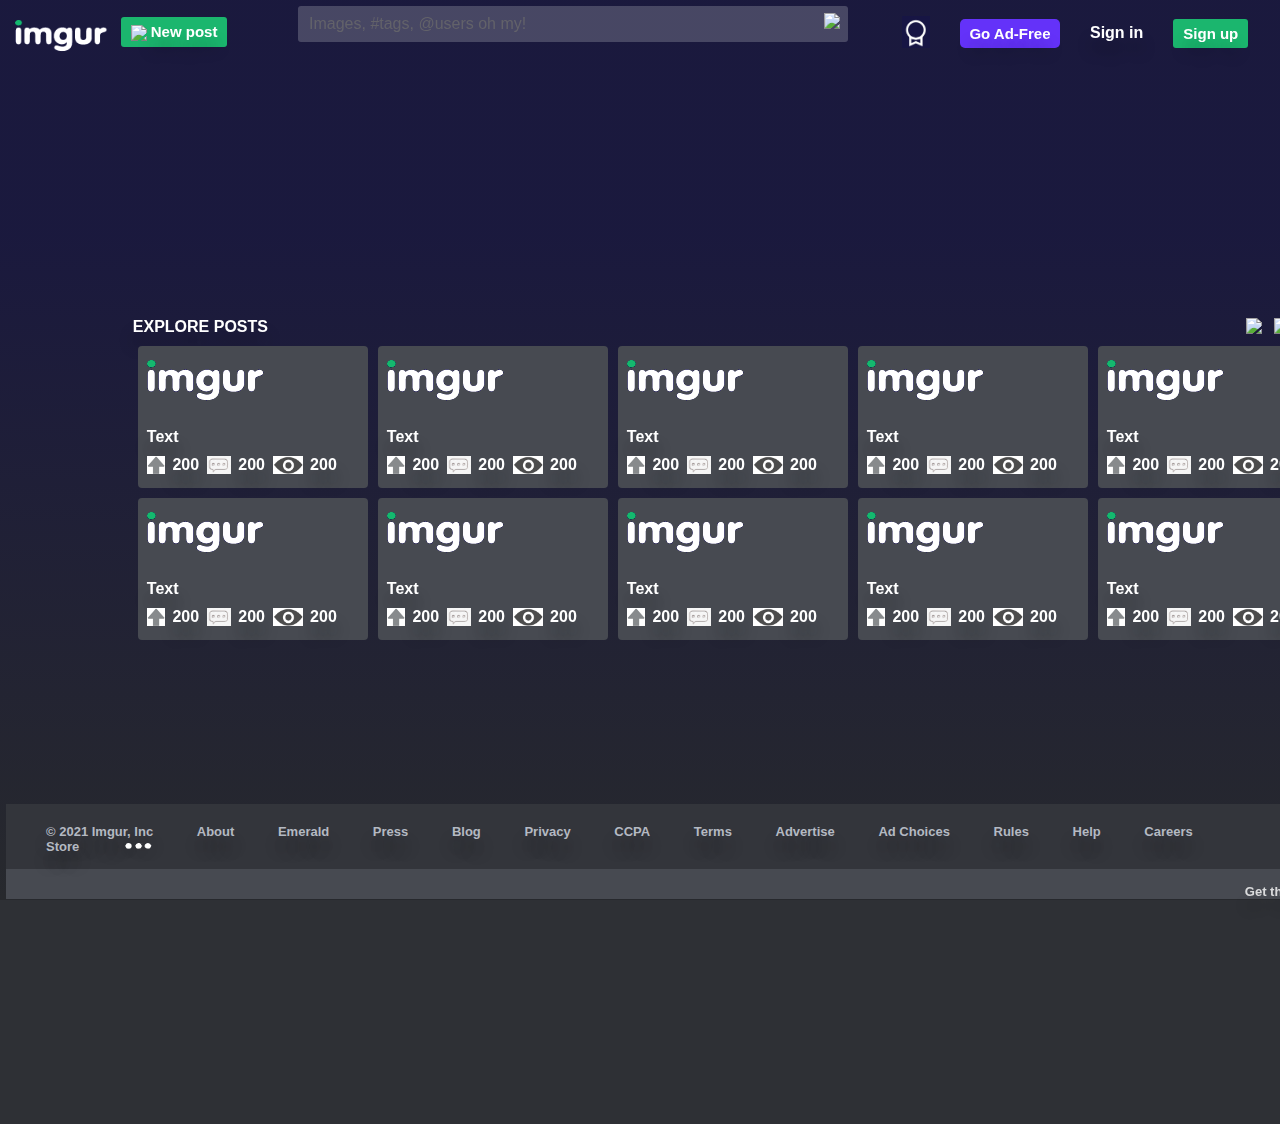
==== posts.html @ 9c5bc67f "." ====
<!DOCTYPE html>
<html lang="en">

<head>
    <meta charset="UTF-8">
    <meta http-equiv="X-UA-Compatible" content="IE=edge">
    <meta name="viewport" content="width=device-width, initial-scale=1.0">
    <link rel="stylesheet" href="styles.css">
    <link rel="icon" href="favicon-32x32.png" type="image/x-icon">
    <title>Text - GIF - Imgur</title>
</head>

<body>
    <div id="bg-colg"></div>
    <div class="body1">
        <header>
            <nav>
                <div id="header-items">
                    <div id="left">
                        <div id="logo">
                            <a href="index.html"><img src="imgur1.png" height="45px" width="100px"></a>
                        </div>

                        <a class="button" href="/upload">
                            <img
                                src="https://s.imgur.com/desktop-assets/desktop-assets/icon-new-post.13ab64f9f36ad8f25ae3544b350e2ae1.svg">
                            <span class="newpost"> New post</span></a>
                    </div>
                    <div class="searchbar">
                        <form>
                            <div>
                                <input placeholder="Images, #tags, @users oh my!" type="text"
                                    class="Searchbar-textInput" value style="height:18px;" />
                                <button type="Submit" class="SubmitInput">
                                    <img src="https://s.imgur.com/desktop-assets/desktop-assets/icon-search.8d0f9b564a4659d48d8eca38b968a7f2.svg"
                                        class="search">
                                </button>
                            </div>
                        </form>
                    </div>

                    <div id="right">
                        <span>
                            <img src="ba1.png" width="28px" height="32px" style="float: left;" />
                        </span>
                        <span id="ad"><a href="">Go Ad-Free</a></span>
                        <span style="padding: 6px 0px 6px 0px;"><a href="">Sign in</a></span>
                        <span class="sign"><a href="">Sign up</a></span>
                    </div>
                </div>
            </nav>
        </header>

        <!-- Post highlight section -->
        <div>

        </div>


        <!-- Space Area -->
        <div id="light"> </div>

        <!-- image section -->
        <div id="center-content">
            <div id="heading">
                <div id="line">
                    <div id="m">EXPLORE POSTS</div>
                </div>
                <div id="icons">
                    <span><img
                            src="https://s.imgur.com/desktop-assets/desktop-assets/icon-filter.551faed00bcf04e07c9e01a6874bd652.svg"></span>
                    <span><img
                            src="https://s.imgur.com/desktop-assets/desktop-assets/icon-pause.68f07ce1a7e07bac06d1f2c527d7a9e5.svg"></span>

                    <span><img src="uni.png" width="22px" height="22px"></span>
                </div>
            </div>
            <br>
            <div class="posts">
                <div class="col">
                    <div class="elements" id="hei">
                        <img src="imgur1.png">
                        <div class="info">
                            <div class="Status">Text</div>
                            <div class="likes">
                                <img src="up.png" width="18px" height="18px">
                                200
                                <img src="comm.jpg" width="24px" height="18px">
                                200
                                <img src="view.png" width="30px" height="18px">
                                200
                            </div>
                        </div>
                    </div>
                    <div class="elements" id="hei">
                        <img src="imgur1.png">
                        <div class="info">
                            <div class="Status">Text</div>
                            <div class="likes">
                                <img src="up.png" width="18px" height="18px">
                                200
                                <img src="comm.jpg" width="24px" height="18px">
                                200
                                <img src="view.png" width="30px" height="18px">
                                200
                            </div>
                        </div>
                    </div>
                </div>
                <div class="col">
                    <div class="elements" id="hei">
                        <img src="imgur1.png">
                        <div class="info">
                            <div class="Status">Text</div>
                            <div class="likes">
                                <img src="up.png" width="18px" height="18px">
                                200
                                <img src="comm.jpg" width="24px" height="18px">
                                200
                                <img src="view.png" width="30px" height="18px">
                                200
                            </div>
                        </div>
                    </div>
                    <div class="elements" id="hei">
                        <img src="imgur1.png">
                        <div class="info">
                            <div class="Status">Text</div>
                            <div class="likes">
                                <img src="up.png" width="18px" height="18px">
                                200
                                <img src="comm.jpg" width="24px" height="18px">
                                200
                                <img src="view.png" width="30px" height="18px">
                                200
                            </div>
                        </div>
                    </div>
                </div>
                <div class="col">
                    <div class="elements" id="hei">
                        <img src="imgur1.png">
                        <div class="info">
                            <div class="Status">Text</div>
                            <div class="likes">
                                <img src="up.png" width="18px" height="18px">
                                200
                                <img src="comm.jpg" width="24px" height="18px">
                                200
                                <img src="view.png" width="30px" height="18px">
                                200
                            </div>
                        </div>
                    </div>
                    <div class="elements" id="hei">
                        <img src="imgur1.png">
                        <div class="info">
                            <div class="Status">Text</div>
                            <div class="likes">
                                <img src="up.png" width="18px" height="18px">
                                200
                                <img src="comm.jpg" width="24px" height="18px">
                                200
                                <img src="view.png" width="30px" height="18px">
                                200
                            </div>
                        </div>
                    </div>
                </div>
                <div class="col">
                    <div class="elements" id="hei">
                        <img src="imgur1.png">
                        <div class="info">
                            <div class="Status">Text</div>
                            <div class="likes">
                                <img src="up.png" width="18px" height="18px">
                                200
                                <img src="comm.jpg" width="24px" height="18px">
                                200
                                <img src="view.png" width="30px" height="18px">
                                200
                            </div>
                        </div>
                    </div>
                    <div class="elements" id="hei">
                        <img src="imgur1.png">
                        <div class="info">
                            <div class="Status">Text</div>
                            <div class="likes">
                                <img src="up.png" width="18px" height="18px">
                                200
                                <img src="comm.jpg" width="24px" height="18px">
                                200
                                <img src="view.png" width="30px" height="18px">
                                200
                            </div>
                        </div>
                    </div>
                </div>
                <div class="col">
                    <div class="elements" id="hei">
                        <img src="imgur1.png">
                        <div class="info">
                            <div class="Status">Text</div>
                            <div class="likes">
                                <img src="up.png" width="18px" height="18px">
                                200
                                <img src="comm.jpg" width="24px" height="18px">
                                200
                                <img src="view.png" width="30px" height="18px">
                                200
                            </div>
                        </div>
                    </div>
                    <div class="elements" id="hei">
                        <img src="imgur1.png">
                        <div class="info">
                            <div class="Status">Text</div>
                            <div class="likes">
                                <img src="up.png" width="18px" height="18px">
                                200
                                <img src="comm.jpg" width="24px" height="18px">
                                200
                                <img src="view.png" width="30px" height="18px">
                                200
                            </div>
                        </div>
                    </div>
                </div>
            </div>
        </div>

        <footer>
            <div id="footer-items">
                <div id="left1">
                    <span>&copy 2021 Imgur, Inc</span>
                    <span>About</span>
                    <span>Emerald</span>
                    <span>Press</span>
                    <span>Blog</span>
                    <span>Privacy</span>
                    <span>CCPA</span>
                    <span>Terms</span>
                    <span>Advertise</span>
                    <span>Ad Choices</span>
                    <span>Rules</span>
                    <span>Help</span>
                    <span>Careers</span>
                    <span>Store</span>
                    <span id="dots">
                        <img src="dot.png" width="30px" height="10px">
                    </span>
                </div>

                <div id="app">
                    <a href="https://imgur.com/apps">Get the App</a>
                </div>
            </div>
    </div>
    </footer>
    </div>
</body>

</html>
---- styles.css ----
* {
    box-sizing: inherit;
}

body{    
    background-color: #2e3035;
    font-family: Proxima Nova Regular, Helvetica Neue,Helvetica,Arial,sans-serif;
    color: #fff;
    margin: 6px;
    font-weight: 600;
    text-shadow: 0 14px 15px rgb(27 28 30 / 31%)
}

#bg-colg{
    background: linear-gradient(180deg,rgba(37,38,41,.24) 26.22%,#27292d),
    linear-gradient(0deg,#171544,#171544);
    height: 370px;
    width: 100%;
    position: fixed;
    top: 0;
    left: 0;
    height: 100vh;
    background-repeat: no-repeat;
    z-index: -1;
}

.body1{
    display: flex;
    flex-direction: column;
}
    
a{
    text-decoration: none;
    color:white;
}

.button{
    background-color: hsl(152, 74%, 41%);
    padding: 6px 10px 6px 10px;
    float: left;
    font-size: 15px;
    text-align: center;
    margin-top: 3%;
    margin-left: 5%;
    border-radius: 3px;
    /* margin-left: 10%; */
}  

.searchbar{
    position: relative;
    width: 100%;
    max-width: 550px;
    border-radius: 5px;
    /* margin-left: 30%;
    margin-top: 2%; */
}

.Searchbar-textInput{
    background: hsla(0,0%,100%,.25);
    border: 1px solid transparent;
    padding: 8px 35px 8px 10px;
    width: 100%;
    opacity: .8;
    border-radius: 3px;
    font-size: 16px;
    color: #fff;
    width: 503px;
    margin-top: -15%;
}

.SubmitInput{
    position: absolute;
    font-size: 20px;
    right:0;
    bottom: 0;
    margin: auto;
    background: transparent;
    color: #fff;
    border: 0;
    outline: 0 none;
    padding: 8px;
    cursor: pointer;
}

.button img{
    padding:0;
    vertical-align: middle;
}

.sign{
    float:right;
    margin-top: -6%;
    background-color: hsl(152, 74%, 41%);
    padding: 6px 10px 6px 10px;
    float: left;
    font-size: 15px;
    text-align: center;
    margin-top: 3%;
    border-radius: 3px;
}

#header-items{
    padding: 2px 2px 2px 2px;
    display: flex;
    width: 99%;
    top: 0;
    /* position: fixed; */
    flex-wrap: nowrap;
    align-items: center;
    flex-direction: row;
    justify-content: space-between;
}

#left{
    /* margin-left: -7%; */
    /* margin-top: 3px; */
    display: inline-flex;
    /* flex-direction: row; */
    width: 20%;
    /* flex-wrap: wrap; */
    /* align-content: stretch; */
}

#newpost{
    padding:2%;
}

#ad{
    background-color: #6432f9;
    width:100px;
    padding: 6px 0px 6px 0px;
    border-radius: 5px;
    font-size: 15px;
    text-align: center;
}

#logo{
    height:30px;
    width:100px;
    float: left;
}

#sub{
    margin-top: 0;
    float: left;
}

#right{
    display: flex;
    align-items: flex-end;
    justify-content: space-evenly;
}

#right span{
    margin-left: 15px;
    margin-right: 15px;
}

#center-content{
    width: 80%;
    margin-left: 10%;
    height: 800px;
    margin-top: 3%;
    color:white;
    /* background-color: blanchedalmond; */
    /* opacity: 0.2; */
    display: flex;
}

#light{
    margin: 70px 0 20px 0;
    padding: 20px;
    height: 100px;
    width: 100%;
    z-index: 1;
}

#heading{
    display: flex;
    width: 1200px;
    height: 50px;
}

#line{
    display: inline-flex;
    width: 1050px;
    justify-content: space-between;
    margin-right: 5%;
    height: 50px;
}

#m{
    text-align: center;
    height: 50px;
}

#icons{
    width: 20%;
    float: right;
    display: inline-flex;
    margin-right: -50%;
    height: 50px;
}

#icons span{
    padding-left: 6px;
    padding-right: 6px;
    height: 50px;
}

.posts{
    display: flex;
    height: 600px;
    width: 1200px;
    position:absolute;
    margin-top: 2%;
    /* background-color: cadetblue; */
}

.col{
    height: 600px;
    margin-top: 2px;
    width: 250px;
}

.elements{
    margin-left: 5px;
    margin-right: 5px;
    background-color: #474a51;
    border-radius: 4px;
}

.info{
    margin-top: 10px;
    margin-bottom: 10px;
    padding-bottom: 10px;
    padding-right: 6px;
    padding-left: 6px;
}

.Status{
    padding-top: 10px;
    text-align: left;
    margin-left: 3px;
    margin-right: 3px;
    padding-bottom: 10px;
}

.likes{
    display: inline-flex;
    width: 190px;
    margin-left: 3px;
    margin-right: 3px;
    justify-content: space-between;
}

footer{
    position: fixed;
    bottom: 1px;
    width: 100%;
    color: #b4b9c2;
    font-size: 13px;
    display: flex;
    background-color: #474a51;
}

#left1{
    padding-top: 20px;
    padding-bottom: 15px;
    padding-left: 20px;
    padding-right: 2px;
    float:left;
    background-color: #33353b;
}

#app{
    padding-top: 15px;
    float: right;
    margin-right: -2.5%;
    opacity: 0.8;
    display: inline-flex;
}

footer span{
    padding: 2px 20px 2px 20px;
}
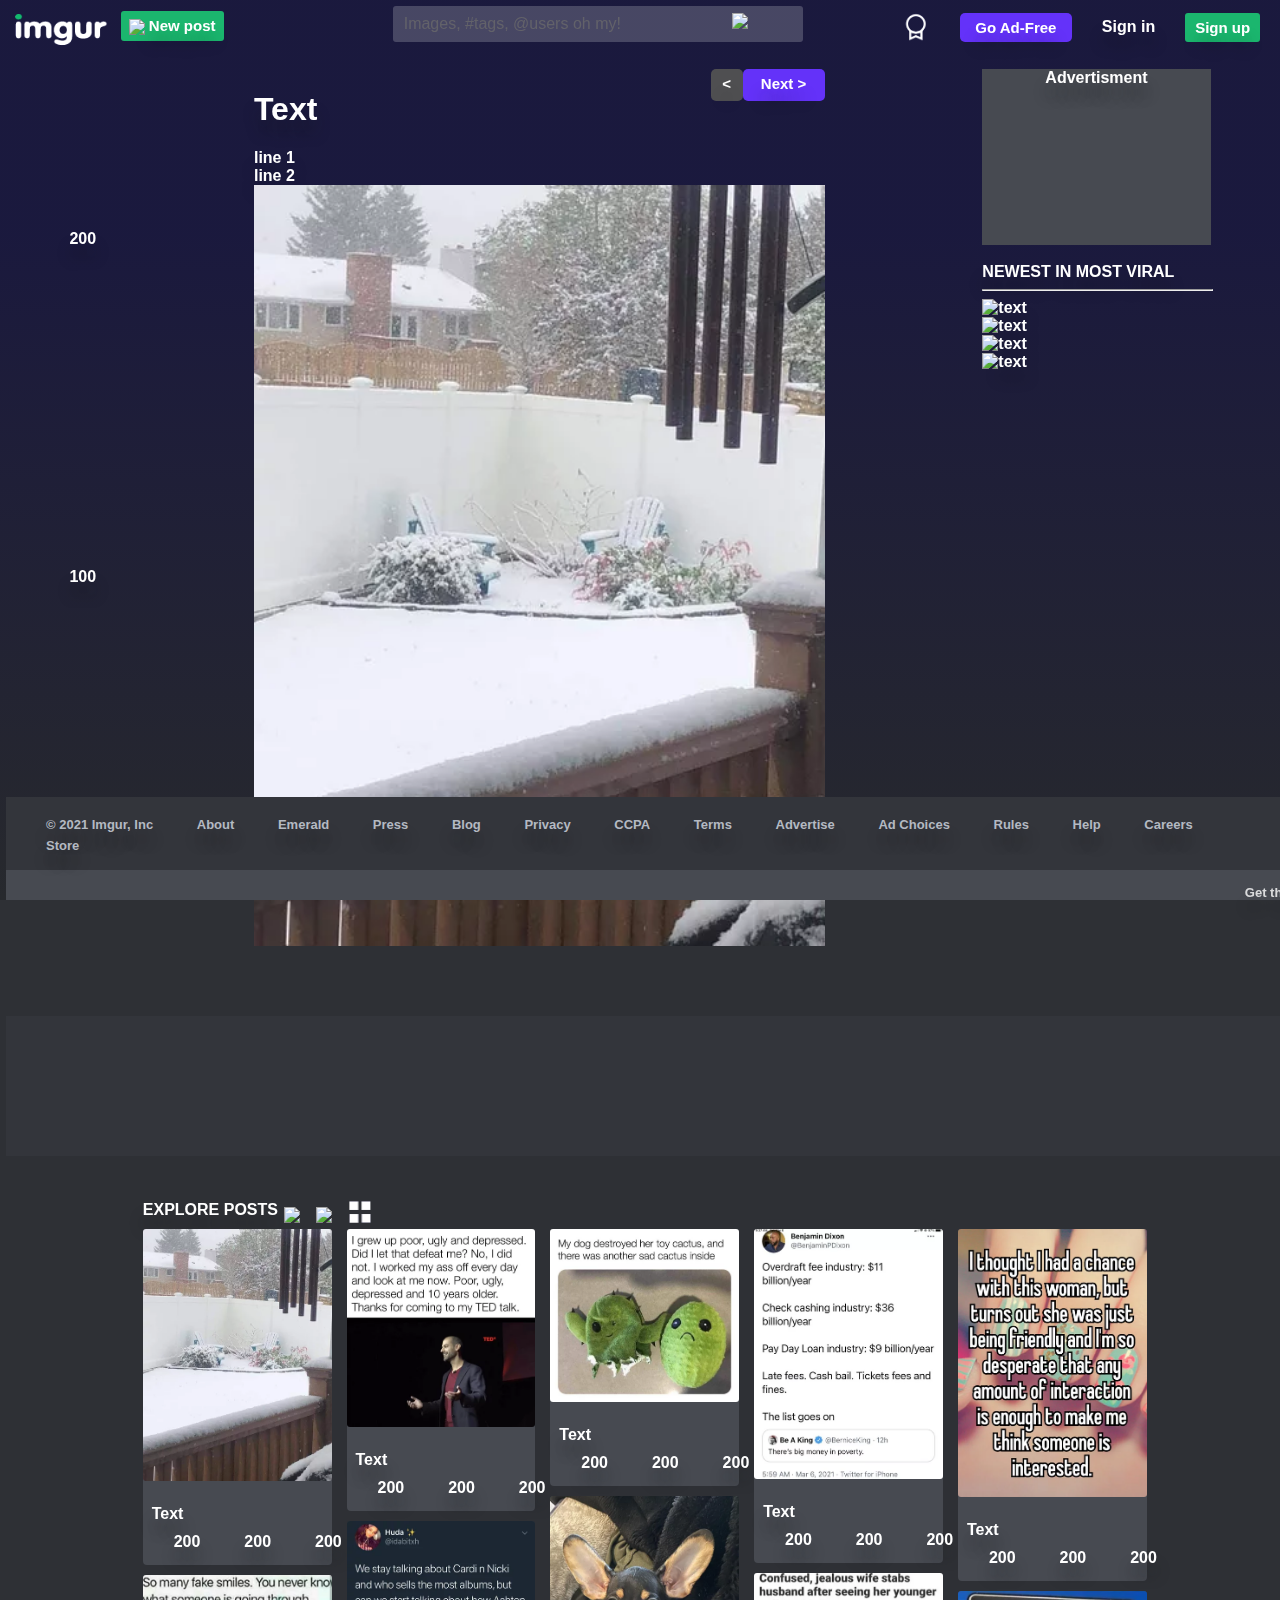
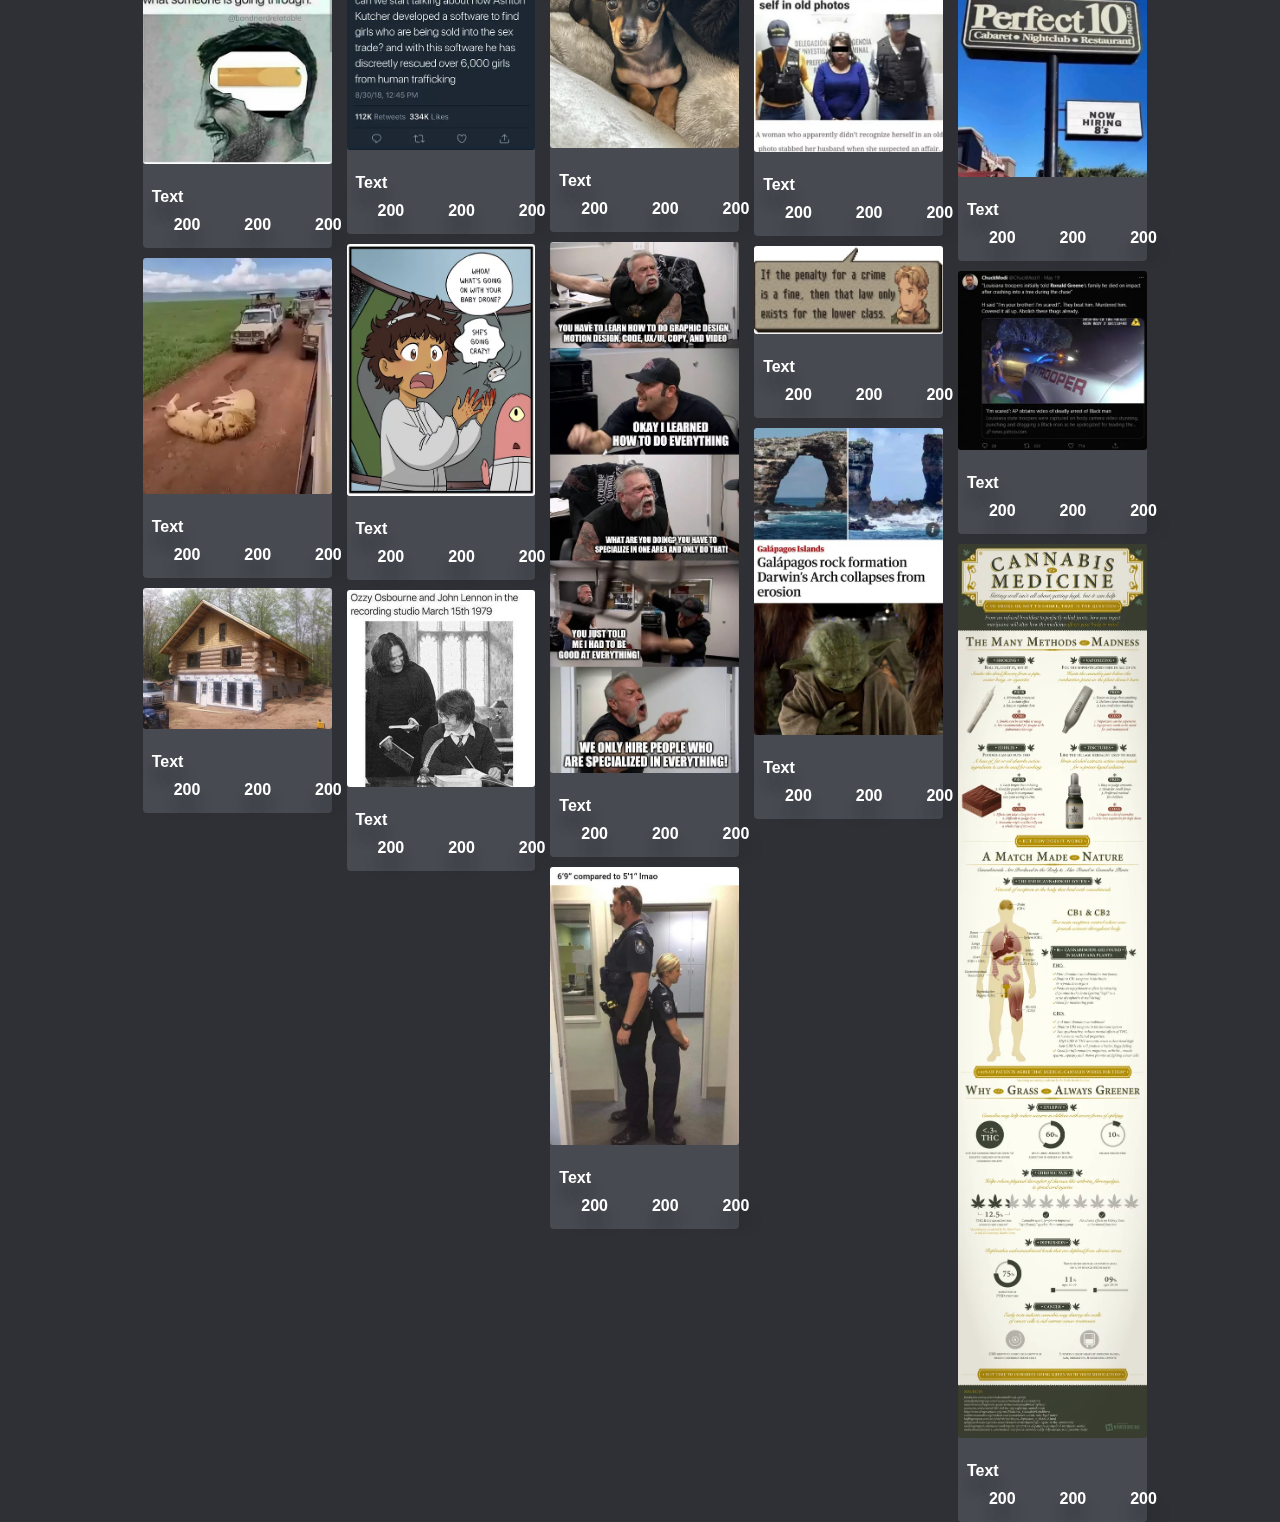
==== commit ec478ece: "." ====
--- a/posts.html
+++ b/posts.html
@@ -8,6 +8,7 @@
     <link rel="stylesheet" href="styles.css">
     <link rel="icon" href="favicon-32x32.png" type="image/x-icon">
     <title>Text - GIF - Imgur</title>
+    <script src="https://kit.fontawesome.com/4e692b66fb.js" crossorigin="anonymous"></script>
 </head>
 
 <body>
@@ -41,9 +42,9 @@
 
                     <div id="right">
                         <span>
-                            <img src="ba1.png" width="28px" height="32px" style="float: left;" />
+                            <img src="ba.png" width="28px" height="32px" style="float: left;" />
                         </span>
-                        <span id="ad"><a href="">Go Ad-Free</a></span>
+                        <span class="ad"><a href="">Go Ad-Free</a></span>
                         <span style="padding: 6px 0px 6px 0px;"><a href="">Sign in</a></span>
                         <span class="sign"><a href="">Sign up</a></span>
                     </div>
@@ -52,10 +53,71 @@
         </header>
 
         <!-- Post highlight section -->
-        <div>
-
+        <div id="blanks">
+            <div id="voting">
+                <div id="num">
+                    <i class="fas fa-arrow-up"></i>
+                    <span>
+                        200
+                    </span>
+                    <i class="fas fa-arrow-down"></i>
+                    <i class="far fa-heart"></i>
+                </div>
+                <div id="share">
+                    <i class="fas fa-share-alt"></i>
+                </div>
+                <div id="comment">
+                    <i class="fas fa-comment-alt"></i>
+                    <span>100</span>
+                </div>
+            </div>
+            <div id="pic">
+                <div id="infom">
+                    <span>
+                        <h1>Text</h1>
+                    </span>
+                    <div id="navi">
+                        <span class="ad2"><a href="">&lt;</a></span>
+                        <span class="ad1"><a href="">Next &gt;</a></span>
+                    </div>
+
+                </div>
+                <div id="desc">
+                    <span>line 1 <br> line 2</span>
+                    <span><i class="fas fa-ellipsis-h"></i></span>
+                </div>
+                <img src="e1.webp">
+            </div>
+            <div id="recommendation">
+                <div id="advt">
+                    <!-- <img src=""> -->
+                    <span>
+                        Advertisment
+                    </span>
+                </div>
+                <div id="sugge">
+                    <br>
+                    <span>NEWEST IN MOST VIRAL</span>
+                    <hr width="100%">
+                    <div class="i1">
+                        <img src="#">
+                        <span>text</span>
+                    </div>
+                    <div class="i1">
+                        <img src="#">
+                        <span>text</span>
+                    </div>
+                    <div class="i1">
+                        <img src="#">
+                        <span>text</span>
+                    </div>
+                    <div class="i1">
+                        <img src="#">
+                        <span>text</span>
+                    </div>
+                </div>
+            </div>
         </div>
-
 
         <!-- Space Area -->
         <div id="light"> </div>
@@ -79,29 +141,57 @@
             <div class="posts">
                 <div class="col">
                     <div class="elements" id="hei">
-                        <img src="imgur1.png">
-                        <div class="info">
-                            <div class="Status">Text</div>
-                            <div class="likes">
-                                <img src="up.png" width="18px" height="18px">
-                                200
-                                <img src="comm.jpg" width="24px" height="18px">
-                                200
-                                <img src="view.png" width="30px" height="18px">
-                                200
-                            </div>
-                        </div>
-                    </div>
-                    <div class="elements" id="hei">
-                        <img src="imgur1.png">
-                        <div class="info">
-                            <div class="Status">Text</div>
-                            <div class="likes">
-                                <img src="up.png" width="18px" height="18px">
-                                200
-                                <img src="comm.jpg" width="24px" height="18px">
-                                200
-                                <img src="view.png" width="30px" height="18px">
+                        <img src="e1.webp">
+                        <div class="info">
+                            <div class="Status">Text</div>
+                            <div class="likes">
+                                <i class="fas fa-arrow-up"></i>
+                                200
+                                <i class="fas fa-comment-alt"></i>
+                                200
+                                <i class="fas fa-eye"></i>
+                                200
+                            </div>
+                        </div>
+                    </div>
+                    <div class="elements" id="hei">
+                        <img src="e2.webp">
+                        <div class="info">
+                            <div class="Status">Text</div>
+                            <div class="likes">
+                                <i class="fas fa-arrow-up"></i>
+                                200
+                                <i class="fas fa-comment-alt"></i>
+                                200
+                                <i class="fas fa-eye"></i>
+                                200
+                            </div>
+                        </div>
+                    </div>
+                    <div class="elements" id="hei">
+                        <img src="e3.jpg">
+                        <div class="info">
+                            <div class="Status">Text</div>
+                            <div class="likes">
+                                <i class="fas fa-arrow-up"></i>
+                                200
+                                <i class="fas fa-comment-alt"></i>
+                                200
+                                <i class="fas fa-eye"></i>
+                                200
+                            </div>
+                        </div>
+                    </div>
+                    <div class="elements" id="hei">
+                        <img src="e4.webp">
+                        <div class="info">
+                            <div class="Status">Text</div>
+                            <div class="likes">
+                                <i class="fas fa-arrow-up"></i>
+                                200
+                                <i class="fas fa-comment-alt"></i>
+                                200
+                                <i class="fas fa-eye"></i>
                                 200
                             </div>
                         </div>
@@ -109,29 +199,57 @@
                 </div>
                 <div class="col">
                     <div class="elements" id="hei">
-                        <img src="imgur1.png">
-                        <div class="info">
-                            <div class="Status">Text</div>
-                            <div class="likes">
-                                <img src="up.png" width="18px" height="18px">
-                                200
-                                <img src="comm.jpg" width="24px" height="18px">
-                                200
-                                <img src="view.png" width="30px" height="18px">
-                                200
-                            </div>
-                        </div>
-                    </div>
-                    <div class="elements" id="hei">
-                        <img src="imgur1.png">
-                        <div class="info">
-                            <div class="Status">Text</div>
-                            <div class="likes">
-                                <img src="up.png" width="18px" height="18px">
-                                200
-                                <img src="comm.jpg" width="24px" height="18px">
-                                200
-                                <img src="view.png" width="30px" height="18px">
+                        <img src="e5.webp">
+                        <div class="info">
+                            <div class="Status">Text</div>
+                            <div class="likes">
+                                <i class="fas fa-arrow-up"></i>
+                                200
+                                <i class="fas fa-comment-alt"></i>
+                                200
+                                <i class="fas fa-eye"></i>
+                                200
+                            </div>
+                        </div>
+                    </div>
+                    <div class="elements" id="hei">
+                        <img src="e6.webp">
+                        <div class="info">
+                            <div class="Status">Text</div>
+                            <div class="likes">
+                                <i class="fas fa-arrow-up"></i>
+                                200
+                                <i class="fas fa-comment-alt"></i>
+                                200
+                                <i class="fas fa-eye"></i>
+                                200
+                            </div>
+                        </div>
+                    </div>
+                    <div class="elements" id="hei">
+                        <img src="e7.webp">
+                        <div class="info">
+                            <div class="Status">Text</div>
+                            <div class="likes">
+                                <i class="fas fa-arrow-up"></i>
+                                200
+                                <i class="fas fa-comment-alt"></i>
+                                200
+                                <i class="fas fa-eye"></i>
+                                200
+                            </div>
+                        </div>
+                    </div>
+                    <div class="elements" id="hei">
+                        <img src="e8.webp">
+                        <div class="info">
+                            <div class="Status">Text</div>
+                            <div class="likes">
+                                <i class="fas fa-arrow-up"></i>
+                                200
+                                <i class="fas fa-comment-alt"></i>
+                                200
+                                <i class="fas fa-eye"></i>
                                 200
                             </div>
                         </div>
@@ -139,29 +257,57 @@
                 </div>
                 <div class="col">
                     <div class="elements" id="hei">
-                        <img src="imgur1.png">
-                        <div class="info">
-                            <div class="Status">Text</div>
-                            <div class="likes">
-                                <img src="up.png" width="18px" height="18px">
-                                200
-                                <img src="comm.jpg" width="24px" height="18px">
-                                200
-                                <img src="view.png" width="30px" height="18px">
-                                200
-                            </div>
-                        </div>
-                    </div>
-                    <div class="elements" id="hei">
-                        <img src="imgur1.png">
-                        <div class="info">
-                            <div class="Status">Text</div>
-                            <div class="likes">
-                                <img src="up.png" width="18px" height="18px">
-                                200
-                                <img src="comm.jpg" width="24px" height="18px">
-                                200
-                                <img src="view.png" width="30px" height="18px">
+                        <img src="e9.webp">
+                        <div class="info">
+                            <div class="Status">Text</div>
+                            <div class="likes">
+                                <i class="fas fa-arrow-up"></i>
+                                200
+                                <i class="fas fa-comment-alt"></i>
+                                200
+                                <i class="fas fa-eye"></i>
+                                200
+                            </div>
+                        </div>
+                    </div>
+                    <div class="elements" id="hei">
+                        <img src="e10.webp">
+                        <div class="info">
+                            <div class="Status">Text</div>
+                            <div class="likes">
+                                <i class="fas fa-arrow-up"></i>
+                                200
+                                <i class="fas fa-comment-alt"></i>
+                                200
+                                <i class="fas fa-eye"></i>
+                                200
+                            </div>
+                        </div>
+                    </div>
+                    <div class="elements" id="hei">
+                        <img src="e11.webp">
+                        <div class="info">
+                            <div class="Status">Text</div>
+                            <div class="likes">
+                                <i class="fas fa-arrow-up"></i>
+                                200
+                                <i class="fas fa-comment-alt"></i>
+                                200
+                                <i class="fas fa-eye"></i>
+                                200
+                            </div>
+                        </div>
+                    </div>
+                    <div class="elements" id="hei">
+                        <img src="e12.webp" width="220px">
+                        <div class="info">
+                            <div class="Status">Text</div>
+                            <div class="likes">
+                                <i class="fas fa-arrow-up"></i>
+                                200
+                                <i class="fas fa-comment-alt"></i>
+                                200
+                                <i class="fas fa-eye"></i>
                                 200
                             </div>
                         </div>
@@ -169,29 +315,57 @@
                 </div>
                 <div class="col">
                     <div class="elements" id="hei">
-                        <img src="imgur1.png">
-                        <div class="info">
-                            <div class="Status">Text</div>
-                            <div class="likes">
-                                <img src="up.png" width="18px" height="18px">
-                                200
-                                <img src="comm.jpg" width="24px" height="18px">
-                                200
-                                <img src="view.png" width="30px" height="18px">
-                                200
-                            </div>
-                        </div>
-                    </div>
-                    <div class="elements" id="hei">
-                        <img src="imgur1.png">
-                        <div class="info">
-                            <div class="Status">Text</div>
-                            <div class="likes">
-                                <img src="up.png" width="18px" height="18px">
-                                200
-                                <img src="comm.jpg" width="24px" height="18px">
-                                200
-                                <img src="view.png" width="30px" height="18px">
+                        <img src="e13.webp">
+                        <div class="info">
+                            <div class="Status">Text</div>
+                            <div class="likes">
+                                <i class="fas fa-arrow-up"></i>
+                                200
+                                <i class="fas fa-comment-alt"></i>
+                                200
+                                <i class="fas fa-eye"></i>
+                                200
+                            </div>
+                        </div>
+                    </div>
+                    <div class="elements" id="hei">
+                        <img src="e14.webp">
+                        <div class="info">
+                            <div class="Status">Text</div>
+                            <div class="likes">
+                                <i class="fas fa-arrow-up"></i>
+                                200
+                                <i class="fas fa-comment-alt"></i>
+                                200
+                                <i class="fas fa-eye"></i>
+                                200
+                            </div>
+                        </div>
+                    </div>
+                    <div class="elements" id="hei">
+                        <img src="e15.webp">
+                        <div class="info">
+                            <div class="Status">Text</div>
+                            <div class="likes">
+                                <i class="fas fa-arrow-up"></i>
+                                200
+                                <i class="fas fa-comment-alt"></i>
+                                200
+                                <i class="fas fa-eye"></i>
+                                200
+                            </div>
+                        </div>
+                    </div>
+                    <div class="elements" id="hei">
+                        <img src="e16.webp">
+                        <div class="info">
+                            <div class="Status">Text</div>
+                            <div class="likes">
+                                <i class="fas fa-arrow-up"></i>
+                                200
+                                <i class="fas fa-comment-alt"></i>
+                                200
+                                <i class="fas fa-eye"></i>
                                 200
                             </div>
                         </div>
@@ -199,29 +373,57 @@
                 </div>
                 <div class="col">
                     <div class="elements" id="hei">
-                        <img src="imgur1.png">
-                        <div class="info">
-                            <div class="Status">Text</div>
-                            <div class="likes">
-                                <img src="up.png" width="18px" height="18px">
-                                200
-                                <img src="comm.jpg" width="24px" height="18px">
-                                200
-                                <img src="view.png" width="30px" height="18px">
-                                200
-                            </div>
-                        </div>
-                    </div>
-                    <div class="elements" id="hei">
-                        <img src="imgur1.png">
-                        <div class="info">
-                            <div class="Status">Text</div>
-                            <div class="likes">
-                                <img src="up.png" width="18px" height="18px">
-                                200
-                                <img src="comm.jpg" width="24px" height="18px">
-                                200
-                                <img src="view.png" width="30px" height="18px">
+                        <img src="e17.webp">
+                        <div class="info">
+                            <div class="Status">Text</div>
+                            <div class="likes">
+                                <i class="fas fa-arrow-up"></i>
+                                200
+                                <i class="fas fa-comment-alt"></i>
+                                200
+                                <i class="fas fa-eye"></i>
+                                200
+                            </div>
+                        </div>
+                    </div>
+                    <div class="elements" id="hei">
+                        <img src="e18.webp">
+                        <div class="info">
+                            <div class="Status">Text</div>
+                            <div class="likes">
+                                <i class="fas fa-arrow-up"></i>
+                                200
+                                <i class="fas fa-comment-alt"></i>
+                                200
+                                <i class="fas fa-eye"></i>
+                                200
+                            </div>
+                        </div>
+                    </div>
+                    <div class="elements" id="hei">
+                        <img src="e19.webp">
+                        <div class="info">
+                            <div class="Status">Text</div>
+                            <div class="likes">
+                                <i class="fas fa-arrow-up"></i>
+                                200
+                                <i class="fas fa-comment-alt"></i>
+                                200
+                                <i class="fas fa-eye"></i>
+                                200
+                            </div>
+                        </div>
+                    </div>
+                    <div class="elements" id="hei">
+                        <img src="e20.webp">
+                        <div class="info">
+                            <div class="Status">Text</div>
+                            <div class="likes">
+                                <i class="fas fa-arrow-up"></i>
+                                200
+                                <i class="fas fa-comment-alt"></i>
+                                200
+                                <i class="fas fa-eye"></i>
                                 200
                             </div>
                         </div>
@@ -248,7 +450,7 @@
                     <span>Careers</span>
                     <span>Store</span>
                     <span id="dots">
-                        <img src="dot.png" width="30px" height="10px">
+                        <i class="fas fa-ellipsis-h"></i>
                     </span>
                 </div>
 
--- a/styles.css
+++ b/styles.css
@@ -36,7 +36,7 @@
 
 .button{
     background-color: hsl(152, 74%, 41%);
-    padding: 6px 10px 6px 10px;
+    padding: 6px 8px 6px 8px;
     float: left;
     font-size: 15px;
     text-align: center;
@@ -48,11 +48,10 @@
 
 .searchbar{
     position: relative;
-    width: 100%;
-    max-width: 550px;
+    width: 28.64%;
     border-radius: 5px;
-    /* margin-left: 30%;
-    margin-top: 2%; */
+    margin-top: 1%; 
+    margin-bottom: 1%;
 }
 
 .Searchbar-textInput{
@@ -64,7 +63,6 @@
     border-radius: 3px;
     font-size: 16px;
     color: #fff;
-    width: 503px;
     margin-top: -15%;
 }
 
@@ -109,26 +107,44 @@
     align-items: center;
     flex-direction: row;
     justify-content: space-between;
+    position:fixed;
+    z-index: 1;
 }
 
 #left{
-    /* margin-left: -7%; */
-    /* margin-top: 3px; */
-    display: inline-flex;
-    /* flex-direction: row; */
+    margin-top: -1%;
+    display: inline-flex;    
     width: 20%;
-    /* flex-wrap: wrap; */
-    /* align-content: stretch; */
 }
 
 #newpost{
     padding:2%;
 }
 
-#ad{
+.ad{
     background-color: #6432f9;
     width:100px;
-    padding: 6px 0px 6px 0px;
+    padding: 6px 6px 6px 6px;
+    border-radius: 5px;
+    font-size: 15px;
+    text-align: center;
+}
+
+.ad2{
+    background-color: #4f4f51;
+    width: 20px;
+    height: 20px;
+    padding: 6px 6px 6px 6px;
+    border-radius: 5px;
+    font-size: 15px;
+    text-align: center;
+}
+
+.ad1{
+    background-color: #6432f9;
+    width: 70px;
+    height: 20px;
+    padding: 6px 6px 6px 6px;
     border-radius: 5px;
     font-size: 15px;
     text-align: center;
@@ -146,6 +162,7 @@
 }
 
 #right{
+    margin-top: -1%;
     display: flex;
     align-items: flex-end;
     justify-content: space-evenly;
@@ -158,47 +175,137 @@
 
 #center-content{
     width: 80%;
-    margin-left: 10%;
+    margin-left: auto;
+    margin-right: auto;
     height: 800px;
-    margin-top: 3%;
+    margin-top: 2%;
     color:white;
     /* background-color: blanchedalmond; */
     /* opacity: 0.2; */
     display: flex;
 }
+
+#blanks{
+    display: flex;
+    /* align-content: space-between; */
+    justify-content: space-between;
+    margin-left: auto;
+    margin-right: auto;
+    width: 90%;
+    margin-top: 5%;
+}
+
+#voting{
+    display: flex;
+    height: 1200%;
+    flex-direction: column;
+}
+
+#num{
+    display: inline-flex;
+    flex-direction: column;
+    justify-content: center;
+    align-items: center;
+    margin-top: 600%;
+    margin-bottom: 600%;
+}
+
+#share{
+    display: inline-flex;
+    margin-bottom: 600%;
+}
+
+#comment{
+    display: inline-flex;
+    flex-direction: column;
+    align-content: center;
+    justify-content: space-evenly;
+    height: 2%;
+}
+
+#pic{
+    display: flex;
+    flex-direction: column;
+    width: 50%;
+}
+
+
+#infom{
+    display: flex;
+    flex-direction: row;
+    justify-content: space-between;
+}
+
+#navi{
+    display: inline-flex;
+}
+
+#desc{
+    display: flex;
+    flex-direction: row;
+    justify-content: space-between;
+}
+
+#recommendation{
+    display:flex;
+    /* background-color: #474a51; */
+    flex-direction: column;
+    width: 20%;
+}
+
+#advt{
+    background-color: #474a51;
+    height: 20%;
+    text-align: center
+}
+
+#sugge{
+    display: inline-flex;
+    flex-direction: column;
+
+}
+
+.i1{
+    display: flex;
+}
+
 
 #light{
     margin: 70px 0 20px 0;
     padding: 20px;
     height: 100px;
+    width: 98%;
+    z-index: 1;
+    background-color:#33353b;
+}
+
+#heading{
+    display: flex;
+    /* margin-left: auto;
+    margin-right: auto; */
     width: 100%;
-    z-index: 1;
-}
-
-#heading{
-    display: flex;
-    width: 1200px;
     height: 50px;
+    margin-left: 10px;
 }
 
 #line{
     display: inline-flex;
-    width: 1050px;
-    justify-content: space-between;
-    margin-right: 5%;
+    /* width: 66%; */
+    /* justify-content: space-between; */
+    /* margin-right: 5%; */
     height: 50px;
 }
 
 #m{
-    text-align: center;
+    /* margin-right: 20%; */
     height: 50px;
 }
 
 #icons{
-    width: 20%;
+    width: 19%;
     float: right;
-    display: inline-flex;
-    margin-right: -50%;
+    /* display: inline-flex; */
+    /* margin-right: -50%; */
     height: 50px;
 }
 
@@ -211,16 +318,17 @@
 .posts{
     display: flex;
     height: 600px;
-    width: 1200px;
-    position:absolute;
+    width: 80%;
+    position: absolute;
     margin-top: 2%;
-    /* background-color: cadetblue; */
+    align-content: stretch;
+    justify-content: space-evenly;
 }
 
 .col{
     height: 600px;
     margin-top: 2px;
-    width: 250px;
+    width: 19.42%;
 }
 
 .elements{
@@ -228,6 +336,11 @@
     margin-right: 5px;
     background-color: #474a51;
     border-radius: 4px;
+}
+
+.elements img{
+    width: 100%;
+    border-radius: 3px;
 }
 
 .info{
@@ -256,12 +369,13 @@
 
 footer{
     position: fixed;
-    bottom: 1px;
+    bottom: 0;
     width: 100%;
     color: #b4b9c2;
     font-size: 13px;
     display: flex;
     background-color: #474a51;
+    z-index: 1;
 }
 
 #left1{
@@ -273,6 +387,10 @@
     background-color: #33353b;
 }
 
+#dots{
+    font-size: 150%
+}
+
 #app{
     padding-top: 15px;
     float: right;
@@ -283,4 +401,5 @@
 
 footer span{
     padding: 2px 20px 2px 20px;
-}+}
+
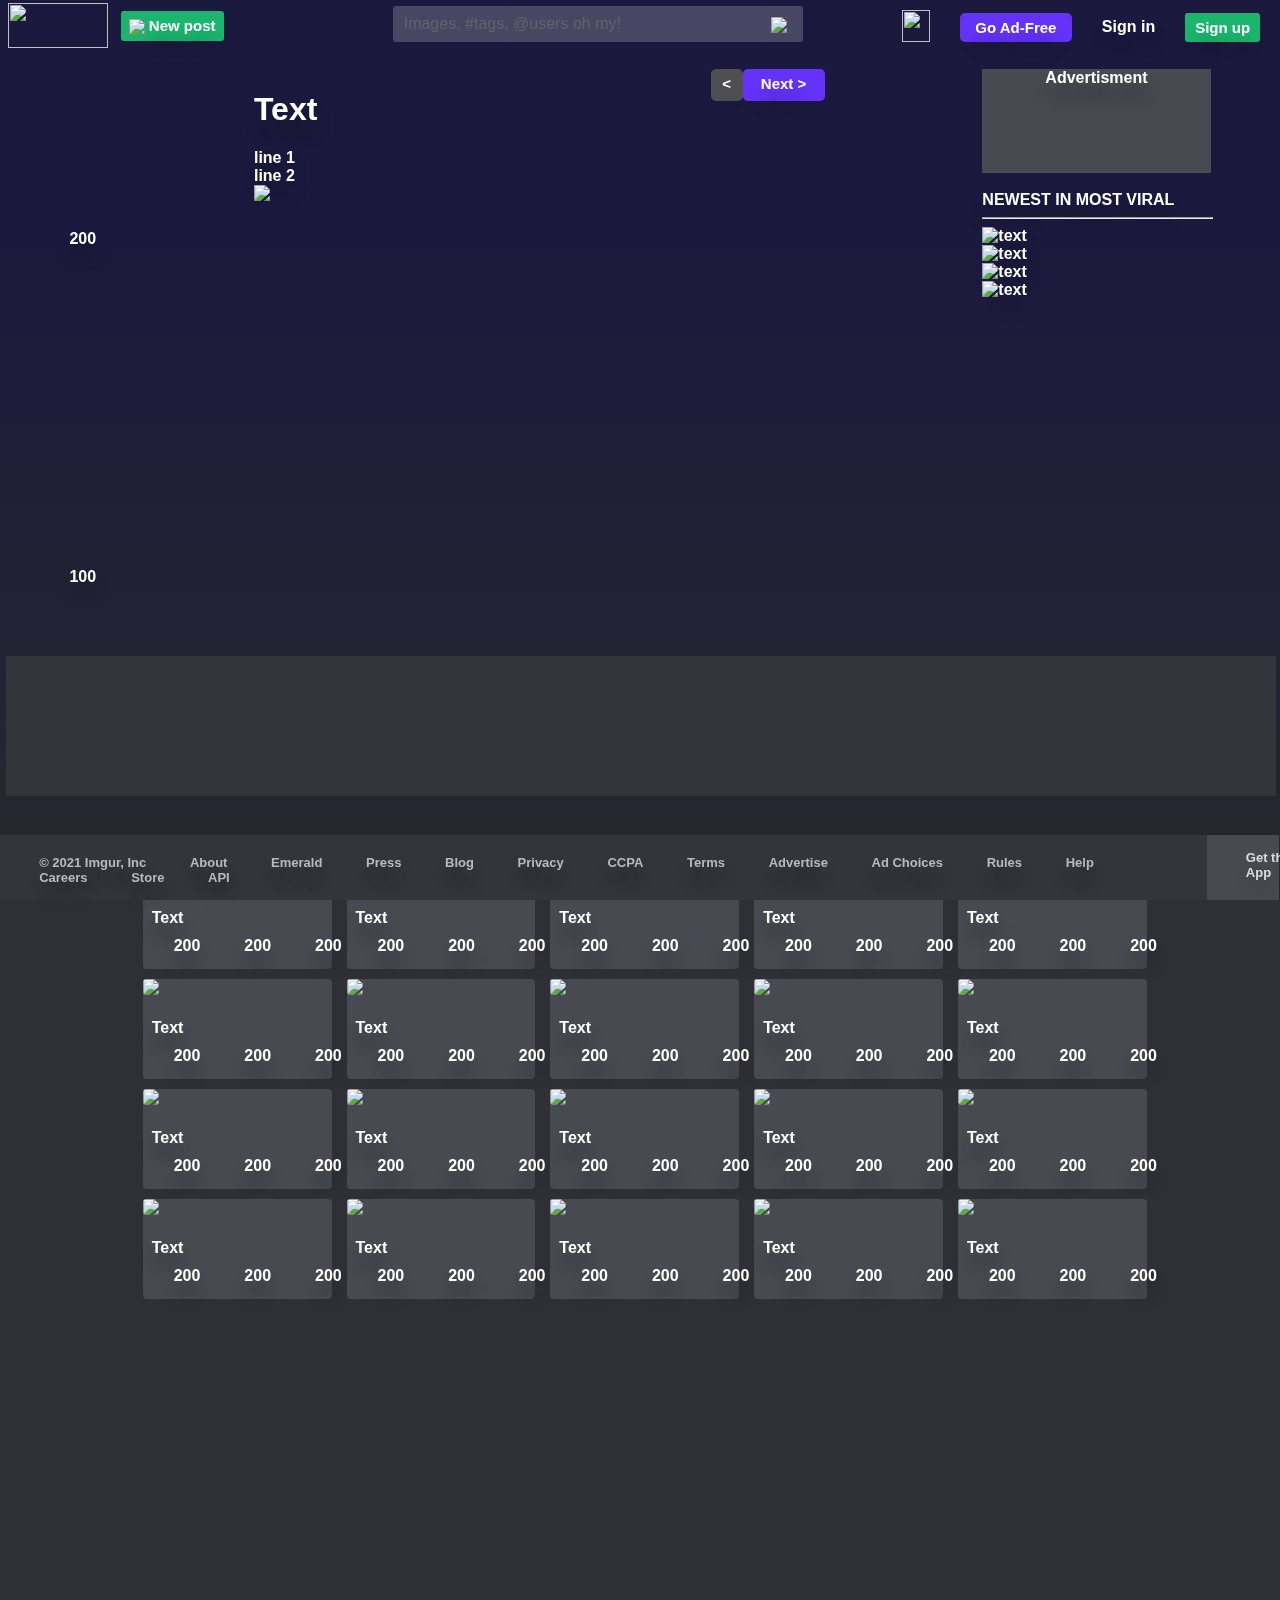
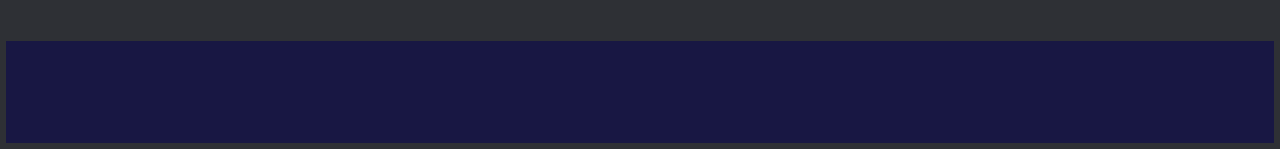
==== commit 73a61b00: "added images folder" ====
--- a/posts.html
+++ b/posts.html
@@ -5,10 +5,11 @@
     <meta charset="UTF-8">
     <meta http-equiv="X-UA-Compatible" content="IE=edge">
     <meta name="viewport" content="width=device-width, initial-scale=1.0">
-    <link rel="stylesheet" href="styles.css">
+    <link rel="stylesheet" href="css.css">
     <link rel="icon" href="favicon-32x32.png" type="image/x-icon">
     <title>Text - GIF - Imgur</title>
     <script src="https://kit.fontawesome.com/4e692b66fb.js" crossorigin="anonymous"></script>
+    <script src="script.js"></script>
 </head>
 
 <body>
@@ -19,7 +20,7 @@
                 <div id="header-items">
                     <div id="left">
                         <div id="logo">
-                            <a href="index.html"><img src="imgur1.png" height="45px" width="100px"></a>
+                            <a href="index.html"><img src="images\imgur1.png" height="45px" width="100px"></a>
                         </div>
 
                         <a class="button" href="/upload">
@@ -42,9 +43,9 @@
 
                     <div id="right">
                         <span>
-                            <img src="ba.png" width="28px" height="32px" style="float: left;" />
+                            <img src="images\ba.png" width="28px" height="32px" style="float: left;" />
                         </span>
-                        <span class="ad"><a href="">Go Ad-Free</a></span>
+                        <span class="ad"><a href="signup.html">Go Ad-Free</a></span>
                         <span style="padding: 6px 0px 6px 0px;"><a href="">Sign in</a></span>
                         <span class="sign"><a href="">Sign up</a></span>
                     </div>
@@ -86,7 +87,7 @@
                     <span>line 1 <br> line 2</span>
                     <span><i class="fas fa-ellipsis-h"></i></span>
                 </div>
-                <img src="e1.webp">
+                <img src="images\e1.webp">
             </div>
             <div id="recommendation">
                 <div id="advt">
@@ -128,62 +129,62 @@
                 <div id="line">
                     <div id="m">EXPLORE POSTS</div>
                 </div>
-                <div id="icons">
+                <div id="icons" style="margin-left: 41%;">
                     <span><img
                             src="https://s.imgur.com/desktop-assets/desktop-assets/icon-filter.551faed00bcf04e07c9e01a6874bd652.svg"></span>
                     <span><img
                             src="https://s.imgur.com/desktop-assets/desktop-assets/icon-pause.68f07ce1a7e07bac06d1f2c527d7a9e5.svg"></span>
 
-                    <span><img src="uni.png" width="22px" height="22px"></span>
+                    <span><img src="images\uni.png" width="22px" height="22px"></span>
                 </div>
             </div>
             <br>
             <div class="posts">
                 <div class="col">
-                    <div class="elements" id="hei">
-                        <img src="e1.webp">
-                        <div class="info">
-                            <div class="Status">Text</div>
-                            <div class="likes">
-                                <i class="fas fa-arrow-up"></i>
-                                200
-                                <i class="fas fa-comment-alt"></i>
-                                200
-                                <i class="fas fa-eye"></i>
-                                200
-                            </div>
-                        </div>
-                    </div>
-                    <div class="elements" id="hei">
-                        <img src="e2.webp">
-                        <div class="info">
-                            <div class="Status">Text</div>
-                            <div class="likes">
-                                <i class="fas fa-arrow-up"></i>
-                                200
-                                <i class="fas fa-comment-alt"></i>
-                                200
-                                <i class="fas fa-eye"></i>
-                                200
-                            </div>
-                        </div>
-                    </div>
-                    <div class="elements" id="hei">
-                        <img src="e3.jpg">
-                        <div class="info">
-                            <div class="Status">Text</div>
-                            <div class="likes">
-                                <i class="fas fa-arrow-up"></i>
-                                200
-                                <i class="fas fa-comment-alt"></i>
-                                200
-                                <i class="fas fa-eye"></i>
-                                200
-                            </div>
-                        </div>
-                    </div>
-                    <div class="elements" id="hei">
-                        <img src="e4.webp">
+                    <div class="elements">
+                        <img src="images\e1.webp">
+                        <div class="info">
+                            <div class="Status">Text</div>
+                            <div class="likes">
+                                <i class="fas fa-arrow-up"></i>
+                                200
+                                <i class="fas fa-comment-alt"></i>
+                                200
+                                <i class="fas fa-eye"></i>
+                                200
+                            </div>
+                        </div>
+                    </div>
+                    <div class="elements">
+                        <img src="images\e2.webp">
+                        <div class="info">
+                            <div class="Status">Text</div>
+                            <div class="likes">
+                                <i class="fas fa-arrow-up"></i>
+                                200
+                                <i class="fas fa-comment-alt"></i>
+                                200
+                                <i class="fas fa-eye"></i>
+                                200
+                            </div>
+                        </div>
+                    </div>
+                    <div class="elements">
+                        <img src="images\e3.jpg">
+                        <div class="info">
+                            <div class="Status">Text</div>
+                            <div class="likes">
+                                <i class="fas fa-arrow-up"></i>
+                                200
+                                <i class="fas fa-comment-alt"></i>
+                                200
+                                <i class="fas fa-eye"></i>
+                                200
+                            </div>
+                        </div>
+                    </div>
+                    <div class="elements">
+                        <img src="images\e4.webp">
                         <div class="info">
                             <div class="Status">Text</div>
                             <div class="likes">
@@ -198,50 +199,50 @@
                     </div>
                 </div>
                 <div class="col">
-                    <div class="elements" id="hei">
-                        <img src="e5.webp">
-                        <div class="info">
-                            <div class="Status">Text</div>
-                            <div class="likes">
-                                <i class="fas fa-arrow-up"></i>
-                                200
-                                <i class="fas fa-comment-alt"></i>
-                                200
-                                <i class="fas fa-eye"></i>
-                                200
-                            </div>
-                        </div>
-                    </div>
-                    <div class="elements" id="hei">
-                        <img src="e6.webp">
-                        <div class="info">
-                            <div class="Status">Text</div>
-                            <div class="likes">
-                                <i class="fas fa-arrow-up"></i>
-                                200
-                                <i class="fas fa-comment-alt"></i>
-                                200
-                                <i class="fas fa-eye"></i>
-                                200
-                            </div>
-                        </div>
-                    </div>
-                    <div class="elements" id="hei">
-                        <img src="e7.webp">
-                        <div class="info">
-                            <div class="Status">Text</div>
-                            <div class="likes">
-                                <i class="fas fa-arrow-up"></i>
-                                200
-                                <i class="fas fa-comment-alt"></i>
-                                200
-                                <i class="fas fa-eye"></i>
-                                200
-                            </div>
-                        </div>
-                    </div>
-                    <div class="elements" id="hei">
-                        <img src="e8.webp">
+                    <div class="elements">
+                        <img src="images\e5.webp">
+                        <div class="info">
+                            <div class="Status">Text</div>
+                            <div class="likes">
+                                <i class="fas fa-arrow-up"></i>
+                                200
+                                <i class="fas fa-comment-alt"></i>
+                                200
+                                <i class="fas fa-eye"></i>
+                                200
+                            </div>
+                        </div>
+                    </div>
+                    <div class="elements">
+                        <img src="images\e6.webp">
+                        <div class="info">
+                            <div class="Status">Text</div>
+                            <div class="likes">
+                                <i class="fas fa-arrow-up"></i>
+                                200
+                                <i class="fas fa-comment-alt"></i>
+                                200
+                                <i class="fas fa-eye"></i>
+                                200
+                            </div>
+                        </div>
+                    </div>
+                    <div class="elements">
+                        <img src="images\e7.webp">
+                        <div class="info">
+                            <div class="Status">Text</div>
+                            <div class="likes">
+                                <i class="fas fa-arrow-up"></i>
+                                200
+                                <i class="fas fa-comment-alt"></i>
+                                200
+                                <i class="fas fa-eye"></i>
+                                200
+                            </div>
+                        </div>
+                    </div>
+                    <div class="elements">
+                        <img src="images\e8.webp">
                         <div class="info">
                             <div class="Status">Text</div>
                             <div class="likes">
@@ -256,50 +257,50 @@
                     </div>
                 </div>
                 <div class="col">
-                    <div class="elements" id="hei">
-                        <img src="e9.webp">
-                        <div class="info">
-                            <div class="Status">Text</div>
-                            <div class="likes">
-                                <i class="fas fa-arrow-up"></i>
-                                200
-                                <i class="fas fa-comment-alt"></i>
-                                200
-                                <i class="fas fa-eye"></i>
-                                200
-                            </div>
-                        </div>
-                    </div>
-                    <div class="elements" id="hei">
-                        <img src="e10.webp">
-                        <div class="info">
-                            <div class="Status">Text</div>
-                            <div class="likes">
-                                <i class="fas fa-arrow-up"></i>
-                                200
-                                <i class="fas fa-comment-alt"></i>
-                                200
-                                <i class="fas fa-eye"></i>
-                                200
-                            </div>
-                        </div>
-                    </div>
-                    <div class="elements" id="hei">
-                        <img src="e11.webp">
-                        <div class="info">
-                            <div class="Status">Text</div>
-                            <div class="likes">
-                                <i class="fas fa-arrow-up"></i>
-                                200
-                                <i class="fas fa-comment-alt"></i>
-                                200
-                                <i class="fas fa-eye"></i>
-                                200
-                            </div>
-                        </div>
-                    </div>
-                    <div class="elements" id="hei">
-                        <img src="e12.webp" width="220px">
+                    <div class="elements">
+                        <img src="images\e9.webp">
+                        <div class="info">
+                            <div class="Status">Text</div>
+                            <div class="likes">
+                                <i class="fas fa-arrow-up"></i>
+                                200
+                                <i class="fas fa-comment-alt"></i>
+                                200
+                                <i class="fas fa-eye"></i>
+                                200
+                            </div>
+                        </div>
+                    </div>
+                    <div class="elements">
+                        <img src="images\e10.webp">
+                        <div class="info">
+                            <div class="Status">Text</div>
+                            <div class="likes">
+                                <i class="fas fa-arrow-up"></i>
+                                200
+                                <i class="fas fa-comment-alt"></i>
+                                200
+                                <i class="fas fa-eye"></i>
+                                200
+                            </div>
+                        </div>
+                    </div>
+                    <div class="elements">
+                        <img src="images\e11.webp">
+                        <div class="info">
+                            <div class="Status">Text</div>
+                            <div class="likes">
+                                <i class="fas fa-arrow-up"></i>
+                                200
+                                <i class="fas fa-comment-alt"></i>
+                                200
+                                <i class="fas fa-eye"></i>
+                                200
+                            </div>
+                        </div>
+                    </div>
+                    <div class="elements">
+                        <img src="images\e12.webp" width="220px">
                         <div class="info">
                             <div class="Status">Text</div>
                             <div class="likes">
@@ -314,50 +315,50 @@
                     </div>
                 </div>
                 <div class="col">
-                    <div class="elements" id="hei">
-                        <img src="e13.webp">
-                        <div class="info">
-                            <div class="Status">Text</div>
-                            <div class="likes">
-                                <i class="fas fa-arrow-up"></i>
-                                200
-                                <i class="fas fa-comment-alt"></i>
-                                200
-                                <i class="fas fa-eye"></i>
-                                200
-                            </div>
-                        </div>
-                    </div>
-                    <div class="elements" id="hei">
-                        <img src="e14.webp">
-                        <div class="info">
-                            <div class="Status">Text</div>
-                            <div class="likes">
-                                <i class="fas fa-arrow-up"></i>
-                                200
-                                <i class="fas fa-comment-alt"></i>
-                                200
-                                <i class="fas fa-eye"></i>
-                                200
-                            </div>
-                        </div>
-                    </div>
-                    <div class="elements" id="hei">
-                        <img src="e15.webp">
-                        <div class="info">
-                            <div class="Status">Text</div>
-                            <div class="likes">
-                                <i class="fas fa-arrow-up"></i>
-                                200
-                                <i class="fas fa-comment-alt"></i>
-                                200
-                                <i class="fas fa-eye"></i>
-                                200
-                            </div>
-                        </div>
-                    </div>
-                    <div class="elements" id="hei">
-                        <img src="e16.webp">
+                    <div class="elements">
+                        <img src="images\e13.webp">
+                        <div class="info">
+                            <div class="Status">Text</div>
+                            <div class="likes">
+                                <i class="fas fa-arrow-up"></i>
+                                200
+                                <i class="fas fa-comment-alt"></i>
+                                200
+                                <i class="fas fa-eye"></i>
+                                200
+                            </div>
+                        </div>
+                    </div>
+                    <div class="elements">
+                        <img src="images\e14.webp">
+                        <div class="info">
+                            <div class="Status">Text</div>
+                            <div class="likes">
+                                <i class="fas fa-arrow-up"></i>
+                                200
+                                <i class="fas fa-comment-alt"></i>
+                                200
+                                <i class="fas fa-eye"></i>
+                                200
+                            </div>
+                        </div>
+                    </div>
+                    <div class="elements">
+                        <img src="images\e15.webp">
+                        <div class="info">
+                            <div class="Status">Text</div>
+                            <div class="likes">
+                                <i class="fas fa-arrow-up"></i>
+                                200
+                                <i class="fas fa-comment-alt"></i>
+                                200
+                                <i class="fas fa-eye"></i>
+                                200
+                            </div>
+                        </div>
+                    </div>
+                    <div class="elements">
+                        <img src="images\e16.webp">
                         <div class="info">
                             <div class="Status">Text</div>
                             <div class="likes">
@@ -372,50 +373,50 @@
                     </div>
                 </div>
                 <div class="col">
-                    <div class="elements" id="hei">
-                        <img src="e17.webp">
-                        <div class="info">
-                            <div class="Status">Text</div>
-                            <div class="likes">
-                                <i class="fas fa-arrow-up"></i>
-                                200
-                                <i class="fas fa-comment-alt"></i>
-                                200
-                                <i class="fas fa-eye"></i>
-                                200
-                            </div>
-                        </div>
-                    </div>
-                    <div class="elements" id="hei">
-                        <img src="e18.webp">
-                        <div class="info">
-                            <div class="Status">Text</div>
-                            <div class="likes">
-                                <i class="fas fa-arrow-up"></i>
-                                200
-                                <i class="fas fa-comment-alt"></i>
-                                200
-                                <i class="fas fa-eye"></i>
-                                200
-                            </div>
-                        </div>
-                    </div>
-                    <div class="elements" id="hei">
-                        <img src="e19.webp">
-                        <div class="info">
-                            <div class="Status">Text</div>
-                            <div class="likes">
-                                <i class="fas fa-arrow-up"></i>
-                                200
-                                <i class="fas fa-comment-alt"></i>
-                                200
-                                <i class="fas fa-eye"></i>
-                                200
-                            </div>
-                        </div>
-                    </div>
-                    <div class="elements" id="hei">
-                        <img src="e20.webp">
+                    <div class="elements">
+                        <img src="images\e17.webp">
+                        <div class="info">
+                            <div class="Status">Text</div>
+                            <div class="likes">
+                                <i class="fas fa-arrow-up"></i>
+                                200
+                                <i class="fas fa-comment-alt"></i>
+                                200
+                                <i class="fas fa-eye"></i>
+                                200
+                            </div>
+                        </div>
+                    </div>
+                    <div class="elements">
+                        <img src="images\e18.webp">
+                        <div class="info">
+                            <div class="Status">Text</div>
+                            <div class="likes">
+                                <i class="fas fa-arrow-up"></i>
+                                200
+                                <i class="fas fa-comment-alt"></i>
+                                200
+                                <i class="fas fa-eye"></i>
+                                200
+                            </div>
+                        </div>
+                    </div>
+                    <div class="elements">
+                        <img src="images\e19.webp">
+                        <div class="info">
+                            <div class="Status">Text</div>
+                            <div class="likes">
+                                <i class="fas fa-arrow-up"></i>
+                                200
+                                <i class="fas fa-comment-alt"></i>
+                                200
+                                <i class="fas fa-eye"></i>
+                                200
+                            </div>
+                        </div>
+                    </div>
+                    <div class="elements">
+                        <img src="images\e20.webp">
                         <div class="info">
                             <div class="Status">Text</div>
                             <div class="likes">
@@ -449,9 +450,7 @@
                     <span>Help</span>
                     <span>Careers</span>
                     <span>Store</span>
-                    <span id="dots">
-                        <i class="fas fa-ellipsis-h"></i>
-                    </span>
+                    <span>API</span>
                 </div>
 
                 <div id="app">
--- a/css.css
+++ b/css.css
@@ -0,0 +1,738 @@
+* {
+    box-sizing: inherit;
+}
+
+body{    
+    background-color: #2e3035;
+    font-family: Proxima Nova Regular, Helvetica Neue,Helvetica,Arial,sans-serif;
+    color: #fff;
+    margin: 6px;
+    font-weight: 600;
+    text-shadow: 0 14px 15px rgb(27 28 30 / 31%)
+}
+
+#bg-img{
+    background-image: url('images/imgur_background.png');
+    height: 400px;
+    width: 100%;
+    position: fixed;
+    top: 0;
+    left: 0;
+    height: 100vh;
+    background-repeat: no-repeat;
+    z-index: -1;
+}
+
+.body1{
+    display: flex;
+    flex-direction: column;
+}
+    
+a{
+    text-decoration: none;
+    color:white;
+}
+
+.button{
+    background-color: hsl(152, 74%, 41%);
+    padding: 6px 8px 6px 8px;
+    float: left;
+    font-size: 15px;
+    text-align: center;
+    margin-top: 3%;
+    margin-left: 5%;
+    border-radius: 3px;
+}  
+
+.searchbar{
+    position: relative;
+    width: 28.64%;
+    border-radius: 5px;
+    margin-top: 1%; 
+    margin-bottom: 1%;
+}
+
+.Searchbar-textInput{
+    background: hsla(0,0%,100%,.25);
+    border: 1px solid transparent;
+    padding: 8px 35px 8px 10px;
+    width: 100%;
+    opacity: .8;
+    border-radius: 3px;
+    font-size: 16px;
+    color: #fff;
+    margin-top: -15%;
+}
+
+.button1{
+    padding: 10px 50px 10px 50px;
+    font-size: 16px;
+    text-align: center;
+    float: right;
+    border-radius: 5px;  
+    margin-top: -3%;
+    background-size: 200% auto; 
+    color: black; 
+    display: block;
+}
+
+.button1{
+    background-image: linear-gradient(139.42deg,#65eac5 11.5%,#30ac72 65.08%)
+}
+    
+.button1:hover{  
+    background-position: right center; 
+    text-decoration: none; }
+
+.SubmitInput{
+    position: absolute;
+    font-size: 20px;
+    left: 102%;
+    bottom: 0;
+    margin: auto;
+    background: transparent;
+    color: #fff;
+    border: 0;
+    outline: 0 none;
+    padding: 2px 8px 4px 8px;
+    cursor: pointer;
+}
+
+.button img{
+    padding:0;
+    vertical-align: middle;
+}
+
+#Quote{
+    margin-top: 2%;
+    text-align: center;
+    font-size: 24px;
+    min-height: 34px;
+    margin-bottom: -1%;
+    display: flex;
+    color: #aed8ea;
+    flex-direction: column;
+    flex-wrap: wrap;
+    align-content: center;
+}
+
+.sign{
+    float:right;
+    margin-top: -6%;
+    background-color: hsl(152, 74%, 41%);
+    padding: 6px 10px 6px 10px;
+    float: left;
+    font-size: 15px;
+    text-align: center;
+    margin-top: 3%;
+    border-radius: 3px;
+}
+
+#header-items{
+    padding: 2px 2px 2px 2px;
+    display: flex;
+    width: 99%;
+    top: 0;
+    background-image:url('images/imgur_background.png');
+    flex-wrap: nowrap;
+    align-items: center;
+    flex-direction: row;
+    justify-content: space-between;
+    position:fixed;
+    z-index: 1;
+}
+
+#left{    
+    margin-top: -1%;
+    display: inline-flex;    
+    width: 20%;
+}
+
+#newpost{
+    padding:2%;
+}
+
+.ad{
+    background-color: #6432f9;
+    width:100px;
+    padding: 6px 6px 6px 6px;
+    border-radius: 5px;
+    font-size: 15px;
+    text-align: center;
+}
+
+#logo{
+    height:30px;
+    width:100px;
+    float: left;
+}
+
+#sub{
+    margin-top: 0;
+    float: left;
+}
+
+#right{
+    margin-top: -1%;
+    display: flex;
+    align-items: flex-end;
+    justify-content: space-evenly;
+}
+
+#right span{
+    margin-left: 15px;
+    margin-right: 15px;
+}
+
+#main-content{
+    display: flex;
+}
+
+#poster{
+    background-image: url('images/bgdiv.png');
+    background-repeat: no-repeat;
+    width: 1072px;
+    height: 130px;
+    display: flex;
+    margin-left: auto;
+    margin-right: auto;
+    border-radius: 4px;
+}
+
+.images{
+    width: 33.33%;
+    display: flex;
+    align-items: center;
+}
+
+#accolades{
+    width: 110px;
+    height: 86px;
+    margin-left: 42%;
+    margin-top: 14%;
+}
+
+#no-ads{
+    float: right;
+    width: 90px;
+    height: 90px;
+    margin-top: -11%;
+    margin-left: -18%;
+    position: relative;
+}
+
+#avatars{
+    width: 76px;
+    height: 90px;
+    margin-left: -9%;
+}
+
+#center{
+    text-align: center;
+    display: flex;
+    flex-direction: row;
+    font-size: 20px;
+    align-content: space-around;
+    justify-content: space-around;
+    align-items: baseline;
+    flex-wrap: wrap;
+}
+
+#text{    
+    font-size: 20px;
+    flex-direction: column;
+    align-content: stretch;
+    justify-content: space-evenly;
+}
+
+#right-images{
+    padding-right: 13%;
+    margin-top: 1.5%;
+    float: right;
+    margin-bottom: 3%;
+    flex-direction: column;
+}
+
+#center-content{
+    width: 80%;
+    margin-left: auto;
+    margin-right: auto;
+    height: 800px;
+    margin-top: 2%;
+    color:white;
+    display: flex;
+}
+
+#heading{
+    display: flex;
+    width: 100%;
+    height: 50px;
+    margin-left: 10px;
+}
+
+#line{
+    display: inline-flex;
+    width: 100%;
+    height: 50px;
+}
+
+.m{
+    height: 50px;
+    z-index: 4;
+    padding-left: 5px;
+}
+
+.dropbtn {
+    background-color: transparent;
+    color: white;
+    font-size: 16px;
+    border: none;
+    cursor: pointer;
+  }
+  
+  .dropdown {
+    position: relative;
+    display: inline-block;
+  }
+  
+  .dropdown-content {
+    display: none;
+    position: absolute;
+    background-color: #474a51;
+    min-width: 185px;
+    overflow: auto;
+    border-radius: 10px;
+    box-shadow: 0px 8px 16px 0px rgba(0,0,0,0.2);
+    z-index: 3;
+  }
+  
+  .dropdown-content a {
+    color:white;
+    padding: 12px 16px;
+    text-decoration: none;
+    display: block;
+  }
+  
+  .dropdown a:hover {background-color: #ddd;}
+  
+  .show {display: block;}
+
+.n{
+    height: 50px;
+    z-index: 4;
+    width: 20%;
+    margin-left: 33%;
+}
+
+.dropbtn1 {
+    background-color: transparent;
+    color: white;
+    font-size: 16px;
+    border: none;
+    cursor: pointer;
+  }
+  
+  .dropdown1 {
+    position: relative;
+    display: inline-block;
+  }
+  
+  .dropdown-content1 {
+    display: none;
+    position: absolute;
+    background-color: #474a51;
+    min-width: 160px;
+    overflow: auto;
+    border-radius: 10px;
+    box-shadow: 0px 8px 16px 0px rgba(0,0,0,0.2);
+    z-index: 3;
+  }
+  
+  .dropdown-content1 a {
+    color:white;
+    padding: 12px 16px;
+    text-decoration: none;
+    display: block;
+  }
+  
+  .dropdown1 a:hover {background-color: #ddd;}
+  
+  .show {display: block;}
+
+#icons{
+    width: 20%;
+    float: right;
+    height: 50px;
+}
+
+#icons span{
+    padding-left: 6px;
+    padding-right: 6px;
+    height: 50px;
+}
+
+.posts{
+    display: flex;
+    height: 600px;
+    width: 80%;
+    position: absolute;
+    margin-top: 2%;
+    align-content: stretch;
+    justify-content: space-evenly;
+}
+
+.col{
+    height: 600px;
+    margin-top: 2px;
+    width: 19.42%;
+}
+
+.elements{
+    margin-left: 5px;
+    margin-right: 5px;
+    background-color: #474a51;
+    border-radius: 4px;
+}
+
+.elements img{
+    width: 100%;
+    border-radius: 3px;
+}
+
+.info{
+    margin-top: 10px;
+    margin-bottom: 10px;
+    padding-bottom: 10px;
+    padding-right: 6px;
+    padding-left: 6px;
+}
+
+.Status{
+    padding-top: 10px;
+    text-align: left;
+    margin-left: 3px;
+    margin-right: 3px;
+    padding-bottom: 10px;
+}
+
+.likes{
+    display: inline-flex;
+    width: 190px;
+    margin-left: 3px;
+    margin-right: 3px;
+    justify-content: space-between;
+}
+
+#footer-items{
+    position: fixed;
+    bottom: 0;
+    width: 100%;
+    margin-left: -4.5%;
+    color: #b4b9c2;
+    font-size: 13px;
+    display: flex;
+    background-color: #474a51;
+    z-index: 2;
+    transition: bottom 0.3s;
+}
+
+#left1{
+    padding-top: 20px;
+    padding-bottom: 15px;
+    padding-left: 20px;
+    padding-right: 2px;
+    float:left;
+    background-color: #33353b;
+}
+
+#app{
+    padding-top: 15px;
+    padding-left: 3%;
+    float: right;
+    margin-right: -2.5%;
+    opacity: 0.8;
+    display: inline-flex;
+}
+
+footer span{
+    padding: 2px 20px 2px 20px;
+}
+
+
+/* Different in posts page */
+#bg-colg{
+    background: linear-gradient(180deg,rgba(37,38,41,.24) 26.22%,#27292d),
+    linear-gradient(0deg,#171544,#171544);
+    height: 370px;
+    width: 100%;
+    position: fixed;
+    top: 0;
+    left: 0;
+    height: 100vh;
+    background-repeat: no-repeat;
+    z-index: -1;
+}
+
+.ad{
+    background-color: #6432f9;
+    width:100px;
+    padding: 6px 6px 6px 6px;
+    border-radius: 5px;
+    font-size: 15px;
+    text-align: center;
+}
+
+.ad1{
+    background-color: #6432f9;
+    width: 70px;
+    height: 20px;
+    padding: 6px 6px 6px 6px;
+    border-radius: 5px;
+    font-size: 15px;
+    text-align: center;
+}
+
+.ad2{
+    background-color: #4f4f51;
+    width: 20px;
+    height: 20px;
+    padding: 6px 6px 6px 6px;
+    border-radius: 5px;
+    font-size: 15px;
+    text-align: center;
+}
+
+#blanks{
+    display: flex;
+    justify-content: space-between;
+    margin-left: auto;
+    margin-right: auto;
+    width: 90%;
+    margin-top: 5%;
+}
+
+#voting{
+    display: flex;
+    height: 1200%;
+    flex-direction: column;
+}
+
+#num{
+    display: inline-flex;
+    flex-direction: column;
+    justify-content: center;
+    align-items: center;
+    margin-top: 600%;
+    margin-bottom: 600%;
+}
+
+#share{
+    display: inline-flex;
+    margin-bottom: 600%;
+}
+
+#comment{
+    display: inline-flex;
+    flex-direction: column;
+    align-content: center;
+    justify-content: space-evenly;
+    height: 2%;
+}
+
+#pic{
+    display: flex;
+    flex-direction: column;
+    width: 50%;
+}
+
+
+#infom{
+    display: flex;
+    flex-direction: row;
+    justify-content: space-between;
+}
+
+#navi{
+    display: inline-flex;
+}
+
+#desc{
+    display: flex;
+    flex-direction: row;
+    justify-content: space-between;
+}
+
+#recommendation{
+    display:flex;
+    flex-direction: column;
+    width: 20%;
+}
+
+#advt{
+    background-color: #474a51;
+    height: 20%;
+    text-align: center
+}
+
+#sugge{
+    display: inline-flex;
+    flex-direction: column;
+
+}
+
+.i1{
+    display: flex;
+}
+
+#light{
+    margin: 70px 0 20px 0;
+    padding: 20px;
+    height: 100px;
+    width: 97%;
+    z-index: 1;
+    background-color: #33353b;
+}
+
+#m{
+    height: 50px;
+}
+
+#dots{
+    font-size: 150%
+}
+
+/* different in signup page */
+#header-items1{
+    padding: 2px 2px 2px 2px;
+    display: flex;
+    width: 99%;
+    top: 0;
+    font-size: 15px;
+    background-color: transparent;
+    flex-wrap: nowrap;
+    align-items: center;
+    flex-direction: row;
+    justify-content: space-between;
+    z-index: 1;
+}
+
+#bg-col1{    
+    background-image: linear-gradient(180deg,rgba(39,42,51,0),#181743),
+    linear-gradient(99.3deg,rgba(105,19,254,.28),rgba(27,183,110,.28)),url('https://s.imgur.com/desktop-assets/desktop-assets/emerald-bg-hero.86a9ff60cdfa9a2e75c9709032e6f90d.png');
+    background-size: contain;
+    background-repeat: no-repeat;
+    min-height: 725px;
+    font-size: 32px;
+    top: 0;
+    left: 0;
+    z-index: -1;
+}
+
+#main{
+    display: flex;
+    margin: 10%;
+    flex-direction: column;
+    align-items: center;
+}
+
+.start{
+    min-width: 314px;
+    min-height: 48px;
+    height: 100%;
+    background: linear-gradient(344.53deg,#9c31ff 20.63%,#3592ff 58.04%,#69d8ca 97.43%);
+    border-radius: 6px;
+    font-family: Proxima Nova Bold,Helvetica Neue,Helvetica,Arial,sans-serif;
+    font-size: 18px;
+    line-height: 18px;
+    letter-spacing: .01em;
+    padding-top: 15px;
+    padding-left: 90px;
+    padding-bottom: 15px;
+    padding-right: 90px;
+    border: none!important;
+}
+
+#i1{
+    background-color: #232265;
+    height: 90%;
+    align-content: center;
+    padding: 4%;
+    font-size: 24px;
+}
+
+#i2{
+    background-color: #181743;
+    background-image: url(https://s.imgur.com/desktop-assets/desktop-assets/emerald-bg-accolades.c3c51e68fc3c326b004c0f051e93ac14.png);
+    background-size: contain;
+    align-content: center;
+    padding: 4%;
+    font-size: 24px;
+}
+
+#i3{
+    background-color: #232265;
+    text-align: center;
+    padding: 4%;
+    font-size: 24px;
+}
+
+#i4{
+    background-color: #181743;
+    background-image: url(https://s.imgur.com/desktop-assets/desktop-assets/emerald-bg-support.1cb90ea8316858df292a3235c3fccde7.png);
+    background-size: cover;
+    padding: 4%;
+    text-align: right;
+    font-size: 24px;
+}
+
+#la{
+    display: flex;
+    float: right;
+    width: 50%;
+    text-align: left;
+    flex-direction: column;
+}
+
+#ta{
+    float: left;
+    width: 80%;
+    text-align: left;
+    flex-direction: column;
+    margin-top: 4%;
+}
+
+#i5{
+    background-color: #232265;
+    padding: 4% 18% 4% 18%;
+    display: flex;
+    font-size: 24px;
+    justify-content: space-evenly;
+    align-items: flex-start;
+}
+
+#last{
+    background-color: #312c7d;
+    padding: 6%;
+}
+
+footer{
+    background-color: #181743;
+    padding: 4%;
+    font-size: 22px;
+}
+
+#footer-content{
+    display: flex;
+    flex-direction: column;
+}
+
+#footer-content div{
+    display: flex;
+    margin-top: 2%;
+    margin-bottom: 2%;
+}
+
+#footer-content span{
+    display: inline-flex;
+    right:0;
+}
